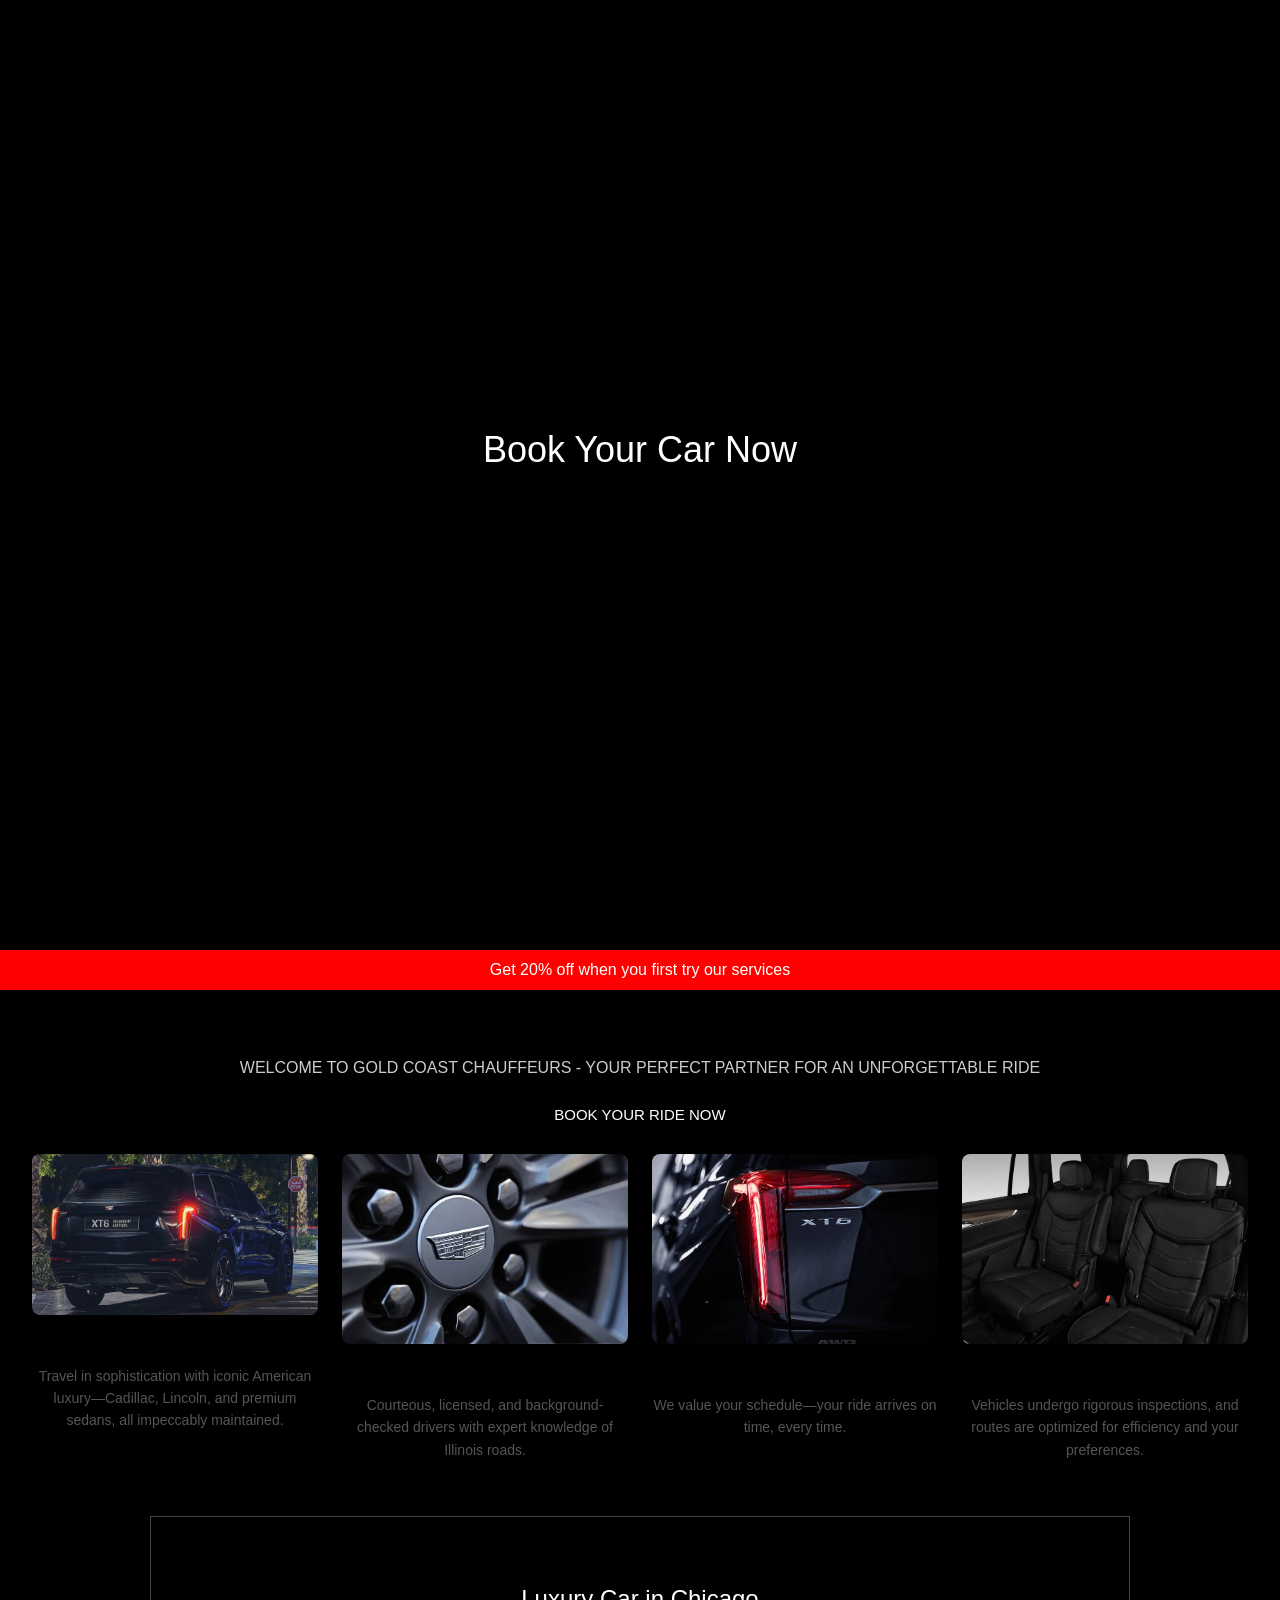
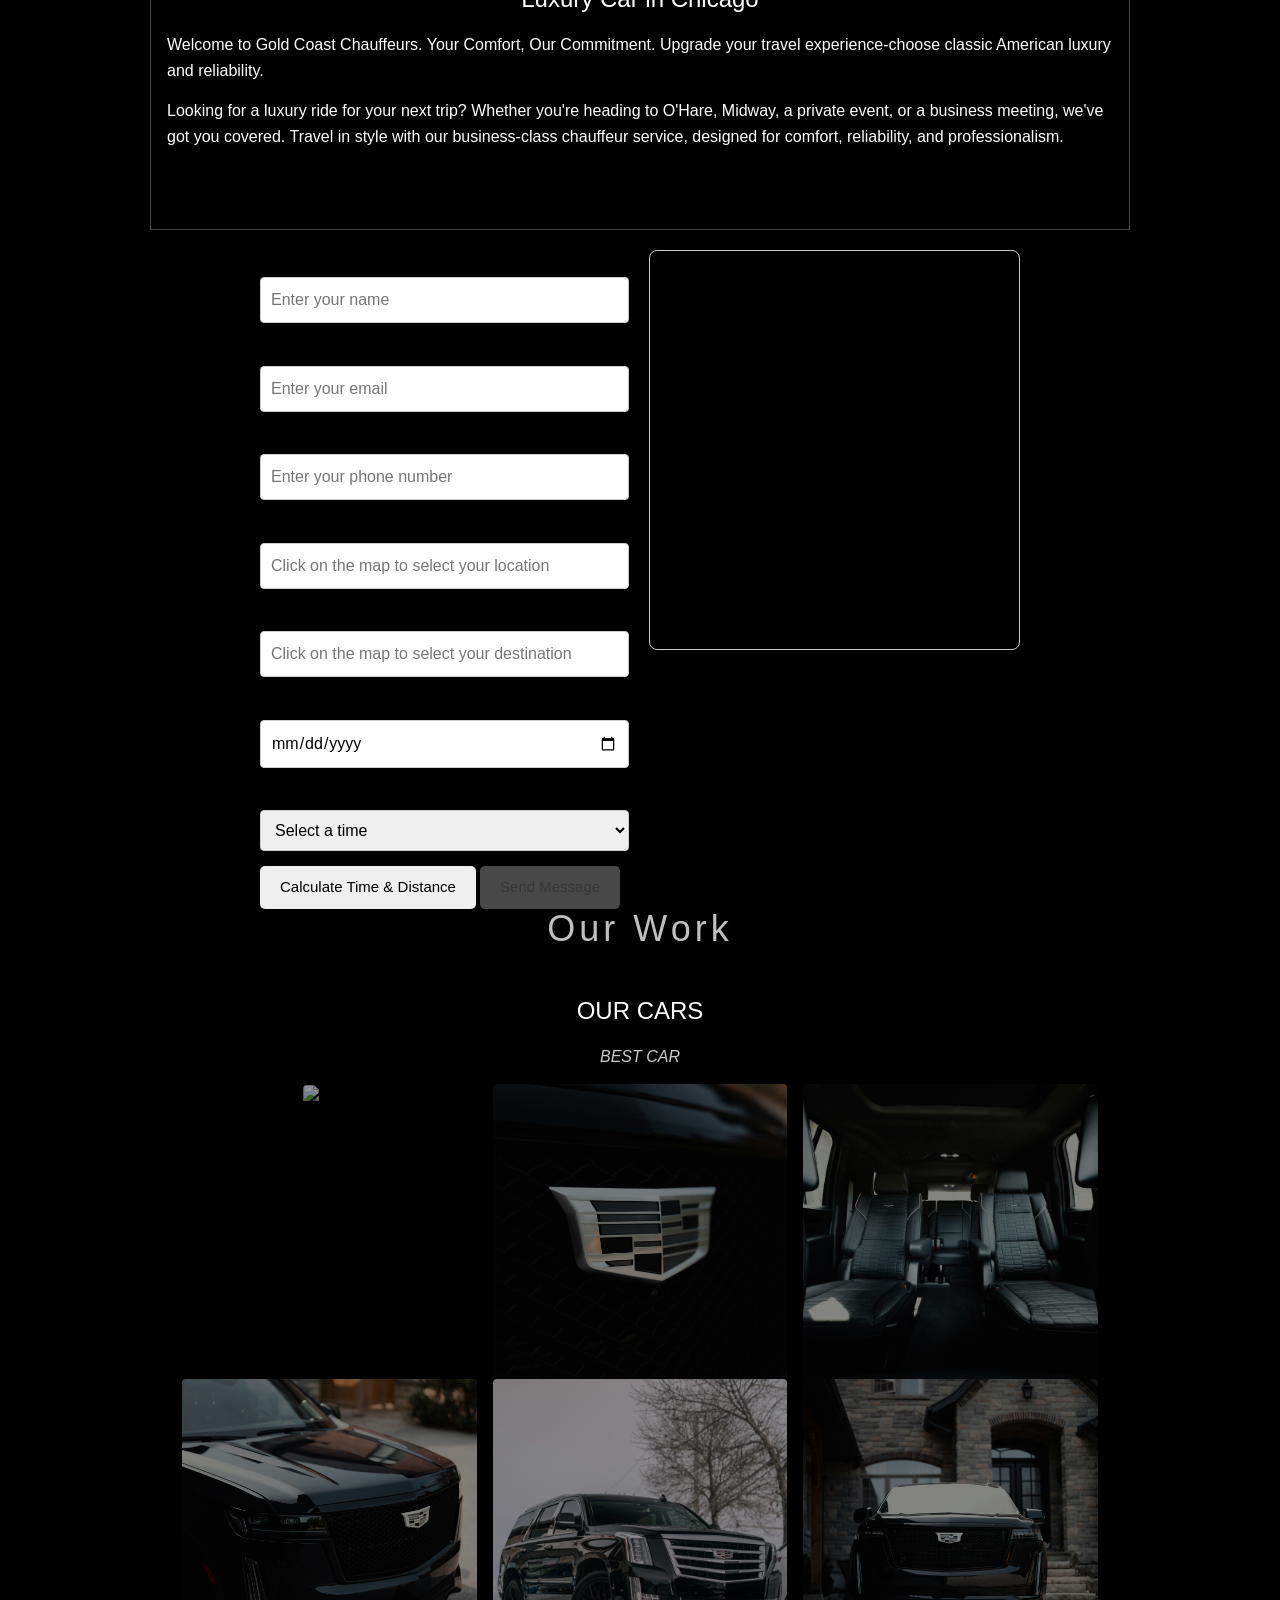
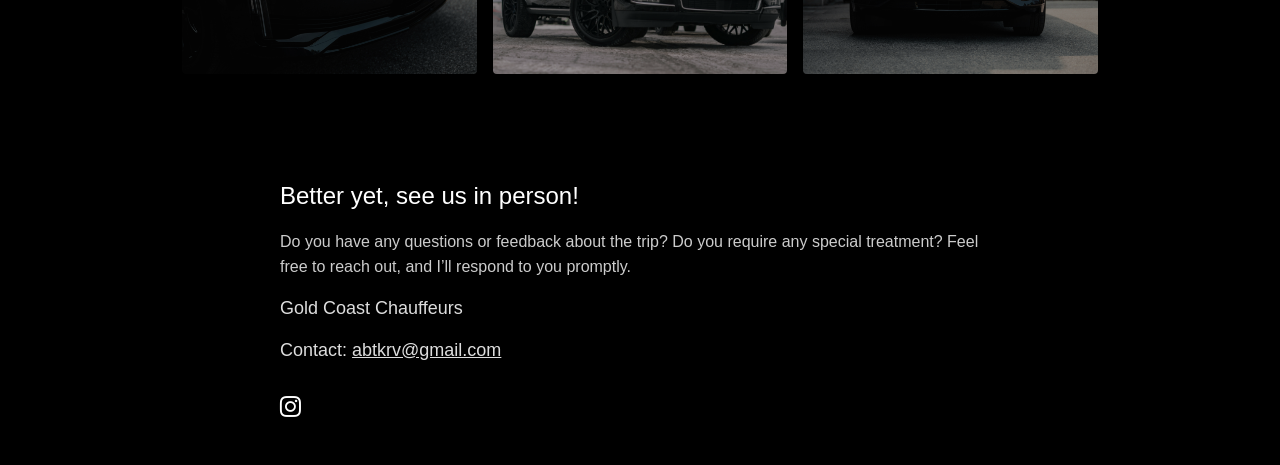
==== index.html @ d4f88fcb "Update index.html" ====
<!DOCTYPE html>
<html lang="en">
<head>
    <meta charset="UTF-8">
    <meta name="viewport" content="width=device-width, initial-scale=1.0">
    <title>Gold Coast Chauffeurs</title>
    <link rel="stylesheet" href="https://www.w3schools.com/w3css/4/w3.css">
    <link rel="stylesheet" href="https://cdnjs.cloudflare.com/ajax/libs/font-awesome/4.7.0/css/font-awesome.min.css">
    <style>
        /* Custom CSS for mobile navigation buttons */
        @media only screen and (max-width: 600px) {
            #navSmall .w3-button {
                background-color: black; /* Black background */
                color: white; /* White text for contrast */
                width: 100%; /* Full width buttons */
                text-align: left; /* Align text to the left */
                padding: 12px 16px; /* Add padding for better touch targets */
                border-bottom: 1px solid #333; /* Add a subtle border between buttons */
            }

            #navSmall .w3-button:hover {
                background-color: #333; /* Slightly lighter black on hover */
            }
        }
    </style>
    <!-- NAVBAR -->
    <div class="w3-top">
        <div class="w3-bar w3-cream" id="myNavbar">
            <a href="index.html" class="w3-bar-item w3-button w3-center">
                <i class="fa fa-home w3-margin-right"></i><b>Gold </b> Coast Chauffeurs
            </a>

            <!-- Hamburger Menu for Mobile -->
            <a class="w3-bar-item w3-button w3-hide-medium w3-hide-large w3-right" 
               href="javascript:void(0);" onclick="toggleFunction()" title="Toggle Navigation Menu">
                <i class="fa fa-bars"></i>
            </a>

            <!-- Main Navigation Links -->
            <a href="#info" class="w3-bar-item w3-button w3-hide-small w3-hover-white">
                <i class="fa fa-info-circle"></i> About
            </a>
            <a href="#cars" class="w3-bar-item w3-button w3-hide-small w3-hover-white">
                <i class="fa fa-th"></i> Cars
            </a>
            <a href="#contact" class="w3-bar-item w3-button w3-hide-small w3-hover-white">
                <i class="fa fa-envelope"></i> Contact
            </a>
        </div>

        <!-- Mobile Navigation (Hidden by default) -->
        <div id="navSmall" class="w3-bar-block w3-cream w3-hide w3-hide-large w3-hide-medium">
            <a href="#about" class="w3-bar-item w3-button">About</a>
            <a href="#cars" class="w3-bar-item w3-button">Cars</a>
            <a href="#contact" class="w3-bar-item w3-button">Contact</a>
        </div>
    </div>

    <script>
        // JavaScript to toggle mobile navigation
        function toggleFunction() {
            var x = document.getElementById("navSmall");
            if (x.className.indexOf("w3-show") == -1) {
                x.className += " w3-show";
            } else {
                x.className = x.className.replace(" w3-show", "");
            }
        }
    </script>
</body>
</html>
<!DOCTYPE html>
<html lang="en">
<head>
    <meta charset="UTF-8">
    <meta name="viewport" content="width=device-width, initial-scale=1.0">
    <title>Gold Coast Chauffeurs</title>
    <style>
        /* Video container to cover the full viewport */
        .video-container {
            position: relative;
            width: 100vw;
            height: 100vh; /* Full height on desktop */
            overflow: hidden;
        }

        /* Video styling */
        video {
            width: 100%;
            height: 100%;
            object-fit: cover; /* Ensures the video covers the entire area */
            position: absolute;
            top: 0;
            left: 0;
            z-index: -1; /* Ensures the video stays behind other content */
        }

        /* Overlay text */
        .video-overlay {
            position: absolute;
            top: 50%;
            left: 50%;
            transform: translate(-50%, -50%);
            color: white;
            text-align: center;
            z-index: 1;
        }

        /* Responsive Styles for Mobile */
        @media (max-width: 768px) {
            .video-container {
                height: 50vh; /* Shorter height for mobile */
            }
        }
    </style>
</head>
<body>
    <!-- Video Banner -->
    <div class="video-container">
        <video autoplay loop muted playsinline>
            <source src="images/IMG_3957.MP4" type="video/mp4">
            <!-- Add a WebM version if available -->
            <!-- <source src="images/IMG_3957.webm" type="video/webm"> -->
            Your browser does not support the video tag.
        </video>
        <div class="video-overlay">
            <h1>Book Your Car Now</h1>
        </div>
    </div>
</body>
</html>

    <!-- Discount Banner -->
    <div class="w3-center" style="background-color: #FF0000 !important; color: white !important; height: 40px; padding-top:10px; line-height: 1.2; margin-top: 50px;">
        <h2 style="margin: 0; font-size: 16px;">Get 20% off when you first try our services</h2>
    </div>

    <!-- Custom Section -->
    <div class="custom-section w3-center" id="info">
        <h2>BOOK YOUR PREMIUM CAR NOW</h2>
        <p>WELCOME TO GOLD COAST CHAUFFEURS - YOUR PERFECT PARTNER FOR AN UNFORGETTABLE RIDE</p>
        <a href="#contact">
            <button class="w3-button w3-black">BOOK YOUR RIDE NOW</button>
        </a>
    </div>

    <script>
        function toggleFunction() {
            var x = document.getElementById("navSmall");
            if (x.classList.contains("w3-show")) {
                x.classList.remove("w3-show");
            } else {
                x.classList.add("w3-show");
            }
        }
    </script>
<body style="background-color: black;">
</html>

<!DOCTYPE html>
<html lang="en">
<head>
    <meta charset="UTF-8">
    <meta name="viewport" content="width=device-width, initial-scale=1.0">
    <title>Services Section</title>
    <style>
        /* General Styles */
        body {
            margin: 0;
            font-family: Arial, sans-serif;
        }

        .services-section {
            display: flex;
            flex-wrap: wrap;
            justify-content: space-around;
            padding: 20px;
        }

        .service-item {
            text-align: center;
            width: 23%;
            margin-bottom: 20px;
            cursor: pointer;
        }

        .service-item img {
            width: 100%;
            height: auto;
            border-radius: 8px;
            transition: transform 0.3s ease;
        }

        .service-item img:hover {
            transform: scale(1.05);
        }

        .service-item h2 {
            font-size: 20px;
            margin: 10px 0;
        }

        .service-item p {
            font-size: 14px;
            color: #555;
        }

        /* Modal Styles */
        .modal {
            display: none;
            position: fixed;
            top: 0;
            left: 0;
            width: 100%;
            height: 100%;
            background-color: rgba(0, 0, 0, 0.8); /* Black background with transparency */
            justify-content: center;
            align-items: center;
            z-index: 1000;
        }

        .modal-content {
            background-color: #000; /* Black background for modal content */
            padding: 20px;
            border-radius: 8px;
            max-width: 600px;
            width: 90%;
            text-align: center;
            position: relative;
            color: #fff; /* White text for contrast */
        }

        .modal-content img {
            width: 100%;
            height: auto;
            border-radius: 8px;
        }

        .modal-content h2 {
            font-size: 24px;
            margin: 15px 0;
            color: #fff; /* White text */
        }

        .modal-content p {
            font-size: 16px;
            color: #ccc; /* Light gray text */
        }

        .close {
            position: absolute;
            top: 10px;
            right: 15px;
            font-size: 24px;
            cursor: pointer;
            color: #fff; /* White close button */
        }

        /* Responsive Styles */
        @media (max-width: 768px) {
            .service-item {
                width: 48%;
            }
        }

        @media (max-width: 480px) {
            .service-item {
                width: 100%;
            }
        }
    </style>
</head>
<body>
    <section class="services-section">
        <!-- Service Items -->
        <div class="service-item" onclick="openModal('images/2020-Cadillac-XT6-Midnight-Edition-–-exterior-004-rear-three-quarters 2.jpg', 'BEST QUALITY', 'Where Every Ride is a First-Class Experience')" >
            <img src="images/2020-Cadillac-XT6-Midnight-Edition-–-exterior-004-rear-three-quarters 2.jpg" alt="Premium Quality">
            <h2>Elite Fleet</h2>
            <p>Travel in sophistication with iconic American luxury—Cadillac, Lincoln, and premium sedans, all impeccably maintained.</p>
        </div>
        <div class="service-item" onclick="openModal('images/2021_cadillac_xt6_4dr-suv_premium-luxury_edetail_oem_1_815x543.jpg.avif', 'LICENSE & INSURANCE', 'Fully Licensed and Insured for Your Peace of Mind')">
            <img src="images/2021_cadillac_xt6_4dr-suv_premium-luxury_edetail_oem_1_815x543.jpg.avif" alt="License & Insurance">
            <h2>Professional Chauffeurs</h2>
            <p>Courteous, licensed, and background-checked drivers with expert knowledge of Illinois roads.</p>
        </div>
        <div class="service-item" onclick="openModal('images/2021_cadillac_xt6_4dr-suv_premium-luxury_rbdg_oem_1_815x543.jpg', 'PROFESSIONAL CHAUFFEURS', 'Driven by Certified Professionals, Committed to Excellence')">
            <img src="images/2021_cadillac_xt6_4dr-suv_premium-luxury_rbdg_oem_1_815x543.jpg" alt="Certified Chauffeurs">
            <h2>Punctuality Guaranteed</h2>
            <p>We value your schedule—your ride arrives on time, every time.</p>
        </div>
        <div class="service-item" onclick="openModal('images/2021_cadillac_xt6_4dr-suv_sport_rps_izmo_1_815x543.jpg', 'DIFFERENT SERVICE', 'Comprehensive Luxury Services Tailored to Your Every Need-Private Rides | Corporate Travel | Special Events')">
            <img src="images/2021_cadillac_xt6_4dr-suv_sport_rps_izmo_1_815x543.jpg" alt="Range of Service">
            <h2>Safety First</h2>
            <p>Vehicles undergo rigorous inspections, and routes are optimized for efficiency and your preferences.</p>
        </div>
    </section>

    <!-- Modal -->
    <div id="myModal" class="modal" onclick="closeModal()">
        <div class="modal-content" onclick="event.stopPropagation()">
            <span class="close" onclick="closeModal()">&times;</span>
            <img id="modalImage" src="" alt="Modal Image">
            <h2 id="modalTitle"></h2>
            <p id="modalText"></p>
        </div>
    </div>

    <script>
        // Function to open the modal
        function openModal(imageSrc, title, text) {
            const modal = document.getElementById('myModal');
            const modalImage = document.getElementById('modalImage');
            const modalTitle = document.getElementById('modalTitle');
            const modalText = document.getElementById('modalText');

            modalImage.src = imageSrc;
            modalTitle.textContent = title;
            modalText.textContent = text;
            modal.style.display = 'flex';
        }

        // Function to close the modal
        function closeModal() {
            const modal = document.getElementById('myModal');
            modal.style.display = 'none';
        }

        // Close modal when clicking outside the modal content
        window.onclick = function(event) {
            const modal = document.getElementById('myModal');
            if (event.target === modal) {
                closeModal();
            }
        };
    </script>
</body>
</html>
    <!-- About Section -->
<div class="w3-content w3-container w3-padding-64" id="about" style="background-color: black; color: white; border: 1px solid #444; box-shadow: 0 4px 8px rgba(0, 0, 0, 0.2);">
    <h3 class="w3-center font-courgette" style="color: white;">Luxury Car in Chicago</h3>
    <p style="color: white;">Welcome to Gold Coast Chauffeurs. Your Comfort, Our Commitment. Upgrade your travel experience-choose classic
American luxury and reliability.</p>
    <p style="color: white;">Looking for a luxury ride for your next trip? Whether you're heading to O'Hare, Midway, a private event, or a business meeting, we've got you covered. Travel in style with our business-class chauffeur service, designed for comfort, reliability, and professionalism.</p>
</div>
<!DOCTYPE html>
<html lang="en">
<head>
    <meta charset="UTF-8">
    <meta name="viewport" content="width=device-width, initial-scale=1.0">
    <title>Contact Form with Map</title>
    <!-- Leaflet CSS and JS -->
    <link rel="stylesheet" href="https://unpkg.com/leaflet@1.9.4/dist/leaflet.css" />
    <script src="https://unpkg.com/leaflet@1.9.4/dist/leaflet.js"></script>
    <!-- Custom CSS -->
    <style>
        /* General container styling */
        .container {
            display: flex;
            flex-wrap: wrap;
            gap: 20px;
            padding: 20px;
        }

        /* Contact form styling */
        .contact-form {
            flex: 1;
            min-width: 300px;
        }

        /* Map container styling */
#map {
    flex: 1;
    height: 400px; /* Fixed height for desktop */
    min-width: 300px;
    border: 1px solid #ccc;
    border-radius: 8px;
}

@media (max-width: 768px) {
    #map {
        width: 100%; /* Full width on mobile */
        height: 300px; /* Smaller height for mobile */
        margin-top: 20px; /* Add spacing between form and map */
        background-color: #f0f0f0; /* Temporary background color for debugging */
    }
}

        /* Form field styling */
        .form-field {
            margin-bottom: 15px;
        }

        .form-field label {
            display: block;
            margin-bottom: 5px;
            font-weight: bold;
        }

        .form-field input,
        .form-field select,
        .form-field textarea {
            width: 100%;
            padding: 10px;
            border: 1px solid #ccc;
            border-radius: 4px;
            font-size: 16px;
        }

        .form-field button {
            padding: 10px 20px;
            font-size: 16px;
            background-color: #000;
            color: #fff;
            border: none;
            border-radius: 4px;
            cursor: pointer;
        }
        .form-field button:hover {
            background-color: #333; /* Slightly lighter black on hover */
        }
    </style>
<head>
<style>
  button {
    border: none;
    border-radius: 5px; /* Adjust the radius for more or less rounded edges */
    padding: 10px 20px; /* Adjust padding as needed */
    cursor: pointer;
    /* Add any other desired button styling here */
  }
</style>
</head>
<body>
    <div class="container">
        <!-- Contact Form -->
        <div class="contact-form">
            <form id="contact-form" action="https://formspree.io/f/xdkogden" method="POST">
                <div class="form-field">
                    <label for="name">Name</label>
                    <input id="name" type="text" name="name" placeholder="Enter your name" required>
                </div>
                <div class="form-field">
                    <label for="email">Your email</label>
                    <input id="email" type="email" name="email" placeholder="Enter your email" required>
                </div>
                <div class="form-field">
                    <label for="phone">Your phone number</label>
                    <input id="phone" type="text" name="phone" placeholder="Enter your phone number" required>
                </div>
                <div class="form-field">
                    <label for="location">Your Location</label>
                    <input id="location" type="text" name="location" placeholder="Click on the map to select your location" required readonly>
                </div>
                <div class="form-field">
                    <label for="destination">Destination</label>
                    <input id="destination" type="text" name="destination" placeholder="Click on the map to select your destination" required readonly>
                </div>
                <div class="form-field">
                    <p id="distance-time"></p>
                </div>
                <div class="form-field">
                    <label for="date">Pickup Date</label>
                    <input id="date" type="date" name="date" required>
                </div>
                <div class="form-field">
                    <label for="pickup-time">Pickup Time</label>
                    <select id="pickup-time" name="pickup-time" required>
                        <option value="" disabled selected>Select a time</option>
                    </select>
                </div>
                <script>
        // Function to generate time options
        function generateTimeOptions() {
            const pickupTimeSelect = document.getElementById('pickup-time');

            // Start time (0:00 AM)
            let startTime = new Date();
            startTime.setHours(0, 0, 0, 0); // Set to midnight

            // Loop through 24 hours with 15-minute intervals
            for (let i = 0; i < 96; i++) { // 96 intervals of 15 minutes in 24 hours
                // Format the time as HH:MM AM/PM
                const timeString = startTime.toLocaleTimeString([], {
                    hour: '2-digit',
                    minute: '2-digit',
                    hour12: true
                });

                // Create a new <option> element
                const option = document.createElement('option');
                option.value = timeString; // Set the value (e.g., "12:00 AM")
                option.textContent = timeString; // Set the display text (e.g., "12:00 AM")

                // Add the option to the <select> element
                pickupTimeSelect.appendChild(option);

                // Increment time by 15 minutes
                startTime.setMinutes(startTime.getMinutes() + 15);
            }
        }

        // Call the function to generate time options when the page loads
        document.addEventListener('DOMContentLoaded', generateTimeOptions);
    </script>
                <button type="button" id="calculate-btn">Calculate Time & Distance</button>
                <button type="submit" id="submit-btn" disabled>Send Message</button>
            </form>
        </div>
        

        <!-- Map Container -->
        <div id="map"></div>
    </div>

    <script>
        // Initialize the map centered on Chicago
        const map = L.map('map').setView([41.8781, -87.6298], 10); // Chicago coordinates and zoom level
        L.tileLayer('https://{s}.tile.openstreetmap.org/{z}/{x}/{y}.png', {
            attribution: '© OpenStreetMap contributors'
        }).addTo(map);
        // Recalculate map size after the page loads (for mobile)
        document.addEventListener('DOMContentLoaded', function () {
            setTimeout(function () {
                map.invalidateSize();
            }, 100); // Small delay to ensure the container is fully rendered
        });

        // Variables to store origin and destination coordinates
        let originCoords = null;
        let destinationCoords = null;

        // Function to reverse-geocode coordinates into an address
        async function getAddressFromCoordinates(lat, lon) {
            try {
                const response = await fetch(`https://nominatim.openstreetmap.org/reverse?format=json&lat=${lat}&lon=${lon}`);
                const data = await response.json();
                return data.display_name || "Address not found";
            } catch (error) {
                console.error("Error fetching address:", error);
                return "Address not found";
            }
        }
        // Function to handle map clicks
        map.on('click', async (e) => {
            const { lat, lng } = e.latlng;

            if (!originCoords) {
                // Set origin
                originCoords = [lat, lng];
                const originAddress = await getAddressFromCoordinates(lat, lng);
                document.getElementById("location").value = originAddress;
            } else if (!destinationCoords) {
                // Set destination
                destinationCoords = [lat, lng];
                const destinationAddress = await getAddressFromCoordinates(lat, lng);
                document.getElementById("destination").value = destinationAddress;

                // Calculate distance and time
                calculateTimeAndDistance();
            } else {
                // Reset if both origin and destination are already set
                originCoords = [lat, lng];
                const originAddress = await getAddressFromCoordinates(lat, lng);
                document.getElementById("location").value = originAddress;
                destinationCoords = null;
                document.getElementById("destination").value = "";
                document.getElementById("distance-time").innerHTML = "";
                document.getElementById("submit-btn").disabled = true;
            }

            // Update the map with markers
            updateMap();
        });

        // Function to update the map with markers
        function updateMap() {
            // Clear existing markers and layers
            map.eachLayer((layer) => {
                if (layer instanceof L.Marker || layer instanceof L.Polyline) {
                    map.removeLayer(layer);
                }
            });

            // Add markers for origin and destination
            if (originCoords) {
                L.marker([originCoords[0], originCoords[1]]).addTo(map)
                    .bindPopup("Origin: " + document.getElementById("location").value)
                    .openPopup();
            }
            if (destinationCoords) {
                L.marker([destinationCoords[0], destinationCoords[1]]).addTo(map)
                    .bindPopup("Destination: " + document.getElementById("destination").value)
                    .openPopup();
            }

            // Add a polyline to connect the two points
            if (originCoords && destinationCoords) {
                L.polyline([
                    [originCoords[0], originCoords[1]],
                    [destinationCoords[0], destinationCoords[1]]
                ], { color: 'blue' }).addTo(map);

                // Fit the map to show both markers
                const bounds = L.latLngBounds([originCoords[0], originCoords[1]], [destinationCoords[0], destinationCoords[1]]);
                map.fitBounds(bounds);
            }
        }

        // Function to calculate distance and time
        async function calculateTimeAndDistance() {
            const output = document.getElementById("distance-time");
            const submitButton = document.getElementById("submit-btn");

            if (!originCoords || !destinationCoords) {
                output.innerHTML = "<span style='color: red;'>Please select both origin and destination on the map.</span>";
                submitButton.disabled = true;
                return;
            }

            // Calculate distance using Haversine formula
            const distanceKm = haversineDistance(
                originCoords[0], originCoords[1], // Origin latitude and longitude
                destinationCoords[0], destinationCoords[1] // Destination latitude and longitude
            );

            // Estimate travel time
            const timeMinutes = estimateTravelTime(distanceKm);

            // Display results
            output.innerHTML = `
                <strong>Estimated Distance:</strong> ${distanceKm.toFixed(1)} km <br>
                <strong>Estimated Time:</strong> ${timeMinutes} mins
            `;

            submitButton.disabled = false; // Enable submission
        }
        // Haversine formula to calculate distance between two coordinates
        function haversineDistance(lat1, lon1, lat2, lon2) {
            const toRadians = (degrees) => degrees * (Math.PI / 180);
            const R = 6371; // Earth's radius in kilometers
            const dLat = toRadians(lat2 - lat1);
            const dLon = toRadians(lon2 - lon1);

            const a =
                Math.sin(dLat / 2) * Math.sin(dLat / 2) +
                Math.cos(toRadians(lat1)) * Math.cos(toRadians(lat2)) *
                Math.sin(dLon / 2) * Math.sin(dLon / 2);

            const c = 2 * Math.atan2(Math.sqrt(a), Math.sqrt(1 - a));
            return R * c; // Distance in kilometers
        }

        // Estimate travel time based on distance and average speed
        function estimateTravelTime(distanceKm, averageSpeedKmh = 50) {
            const timeHours = distanceKm / averageSpeedKmh;
            const timeMinutes = timeHours * 60;
            return Math.ceil(timeMinutes); // Round up to the nearest minute
        }

        // Function to generate time options for the pickup time dropdown
        function generateTimeOptions() {
            const pickupTimeSelect = document.getElementById('pickup-time');
            pickupTimeSelect.innerHTML = '<option value="" disabled selected>Select a time</option>'; // Reset options

            let startTime = new Date();
            startTime.setHours(0, 0, 0, 0); // Start at midnight

            for (let i = 0; i < 96; i++) { // 96 intervals of 15 min in 24 hours
                const timeString = startTime.toLocaleTimeString([], {
                    hour: '2-digit',
                    minute: '2-digit',
                    hour12: true
                });

                const option = document.createElement('option');
                option.value = timeString;
                option.textContent = timeString;
                pickupTimeSelect.appendChild(option);

                startTime.setMinutes(startTime.getMinutes() + 15); // Increment by 15 minutes
            }
        }

        // Event listener for the calculate button
        document.addEventListener('DOMContentLoaded', function () {
    setTimeout(function () {
        map.invalidateSize(); // Force Leaflet to recalculate size
    }, 500);
});
    </script>
</body>
</html>
   <!-- Our Cars Section -->
<div class="bgimg-2 w3-display-container w3-opacity-min" id="cars">
    <div class="w3-display-middle" style="text-align: center; width: 100%;">
        <span class="w3-xxlarge w3-text-white w3-wide">Our Work</span>
    </div>
</div>
<div class="w3-content w3-container w3-padding-64" id="work">
    <h3 class="w3-center">OUR CARS</h3>
    <p class="w3-center"><em>BEST CAR</em></p>
    <div class="w3-row-padding w3-center">
        <div class="w3-col m4">
            <img src="images/franco-debartolo-JpW-TcMZw_Q-unsplash.jpg" class="w3-round w3-image w3-opacity w3-hover-opacity-off" onclick="openModal(this);" alt="Car 1" width="600" height="400">
        </div>
        <div class="w3-col m4">
            <img src="images/franco-debartolo-SC5dsOBDE5A-unsplash.jpg" class="w3-round w3-image w3-opacity w3-hover-opacity-off" onclick="openModal(this);" alt="Car 2" width="600" height="400">
        </div>
        <div class="w3-col m4">
            <img src="images/franco-debartolo-pjnnuhNIX9Y-unsplash.jpg" class="w3-round w3-image w3-opacity w3-hover-opacity-off" onclick="openModal(this);" alt="Car 3" width="600" height="400">
        </div>
        <div class="w3-col m4">
            <img src="images/franco-debartolo-sf9IcZ5wamw-unsplash.jpg" class="w3-round w3-image w3-opacity w3-hover-opacity-off" onclick="openModal(this);" alt="Car 4" width="600" height="400">
        </div>
        <div class="w3-col m4">
            <img src="images/vadym-kudriavtsev-swH_BwdisfQ-unsplash.jpg" class="w3-round w3-image w3-opacity w3-hover-opacity-off" onclick="openModal(this);" alt="Car 5" width="600" height="400">
        </div>
        <div class="w3-col m4">
            <img src="images/franco-debartolo-977uKboNOes-unsplash.jpg" class="w3-round w3-image w3-opacity w3-hover-opacity-off" onclick="openModal(this);" alt="Car 6" width="600" height="400">
        </div>
    </div>
</div>



<!DOCTYPE html>
<html lang="en">
<head>
    <meta charset="UTF-8">
    <meta name="viewport" content="width=device-width, initial-scale=1.0">
    <title>Contact Information</title>
    <style>
        /* General Styles */
        body {
            margin: 0;
            font-family: Arial, sans-serif;
        }

        .container {
            padding: 20px;
            max-width: 800px; /* Limit maximum width for larger screens */
            margin: 0 auto; /* Center the container */
        }

        .contact-info-container {
            background-color: #f9f9f9;
            padding: 20px;
            border-radius: 8px;
            box-shadow: 0 2px 4px rgba(0, 0, 0, 0.1);
        }

        h3, h4, p {
            margin: 0 0 15px 0;
        }

        h3 {
            font-size: 24px;
            color: #333;
        }

        h4 {
            font-size: 18px;
            color: #555;
        }

        p {
            font-size: 16px;
            color: #666;
            line-height: 1.6;
        }

        /* Responsive Styles for Mobile */
        @media (max-width: 600px) {
            .container {
                padding: 10px;
            }

            .contact-info-container {
                padding: 15px;
            }

            h3 {
                font-size: 20px;
            }

            h4 {
                font-size: 16px;
            }

            p {
                font-size: 14px;
            }
        }
    </style>
<!DOCTYPE html>
<html lang="en">
<head>
    <meta charset="UTF-8">
    <meta name="viewport" content="width=device-width, initial-scale=1.0">
    <title>Contact Information</title>
    <style>
        /* General Styles */
        body {
            margin: 0;
            font-family: Arial, sans-serif;
            background-color: #f9f9f9; /* Light background for the rest of the page */
        }

        .container {
            padding: 20px;
            max-width: 800px; /* Limit maximum width for larger screens */
            margin: 0 auto; /* Center the container */
        }

        .contact-info-container {
            background-color: #000; /* Black background */
            padding: 20px;
            border-radius: 8px;
            box-shadow: 0 2px 4px rgba(0, 0, 0, 0.1);
            color: #fff; /* White text for contrast */
        }

        h3, h4, p {
            margin: 0 0 15px 0;
        }

        h3 {
            font-size: 24px;
            color: #fff; /* White text */
        }

        h4 {
            font-size: 18px;
            color: #ddd; /* Light gray text */
        }

        p {
            font-size: 16px;
            color: #ccc; /* Light gray text */
            line-height: 1.6;
        }

        /* Responsive Styles for Mobile */
        @media (max-width: 600px) {
            .container {
                padding: 10px;
            }

            .contact-info-container {
                padding: 15px;
            }

            h3 {
                font-size: 20px;
            }

            h4 {
                font-size: 16px;
            }

            p {
                font-size: 14px;
            }
        }
    </style>
</head>
<!DOCTYPE html>
<html lang="en">
<head>
    <meta charset="UTF-8">
    <meta name="viewport" content="width=device-width, initial-scale=1.0">
    <title>Contact Information</title>
    <style>
        /* General Styles */
        body {
            margin: 0;
            font-family: Arial, sans-serif;
            background-color: #f9f9f9; /* Light background for the rest of the page */
        }

        .container {
            padding: 20px;
            max-width: 800px; /* Limit maximum width for larger screens */
            margin: 0 auto; /* Center the container */
        }

        .contact-info-container {
            background-color: #000; /* Black background */
            padding: 20px;
            border-radius: 8px;
            box-shadow: 0 2px 4px rgba(0, 0, 0, 0.1);
            color: #fff; /* White text for contrast */
        }

        h3, h4, p {
            margin: 0 0 15px 0;
        }

        h3 {
            font-size: 24px;
            color: #fff; /* White text */
        }

        h4 {
            font-size: 18px;
            color: #ddd; /* Light gray text */
        }

        p {
            font-size: 16px;
            color: #ccc; /* Light gray text */
            line-height: 1.6;
        }

        /* Instagram Logo Styling */
        .ig-logo {
            color: #fff; /* White color for the icon */
            text-decoration: none; /* Remove underline */
            font-size: 24px; /* Icon size */
            display: inline-block; /* Ensure it behaves like a block element */
            margin-top: 10px; /* Add some spacing above the icon */
        }

        .ig-logo:hover {
            color: #e4405f; /* Instagram brand color on hover */
        }

        /* Responsive Styles for Mobile */
        @media (max-width: 600px) {
            .container {
                padding: 10px;
                max-width: 100%; /* Allow the container to take full width on mobile */
            }

            .contact-info-container {
                padding: 15px;
                width: 100%; /* Ensure the container takes full width */
                box-sizing: border-box; /* Include padding in the width calculation */
            }

            h3 {
                font-size: 20px;
            }

            h4 {
                font-size: 16px;
            }

            p {
                font-size: 14px;
                width: 100%; /* Ensure text takes full width */
            }
        }
    </style>
    <!-- Font Awesome for Instagram Icon -->
    <link rel="stylesheet" href="https://cdnjs.cloudflare.com/ajax/libs/font-awesome/4.7.0/css/font-awesome.min.css">
</head>
<body>
    <div class="container" id="contact">
        <!-- Contact Information Text -->
        <div class="contact-info-container">
            <h3>Better yet, see us in person!</h3>
            <p>Do you have any questions or feedback about the trip? Do you require any special treatment? Feel free to reach out, and I’ll respond to you promptly.</p>
            <h4>Gold Coast Chauffeurs</h4>
            <h4>Contact: <a href="mailto:abtkrv@gmail.com?subject=Inquiry%20from%20Gold%20Coast%20Chauffeurs&body=Hello%20Gold%20Coast%20Chauffeurs%2C%0A%0AI%20have%20a%20question%20about...">abtkrv@gmail.com</a></h4>
            <!-- Instagram Logo with Link -->
            <a href="https://www.instagram.com/gold_coast__chauffeurs?utm_source=ig_web_button_share_sheet&igsh=ZDNlZDc0MzIxNw==" target="_blank" class="ig-logo">
                <i class="fa fa-instagram"></i> <!-- Font Awesome Instagram Icon -->
            </a>
        </div>
    </div>
</body>
</html>
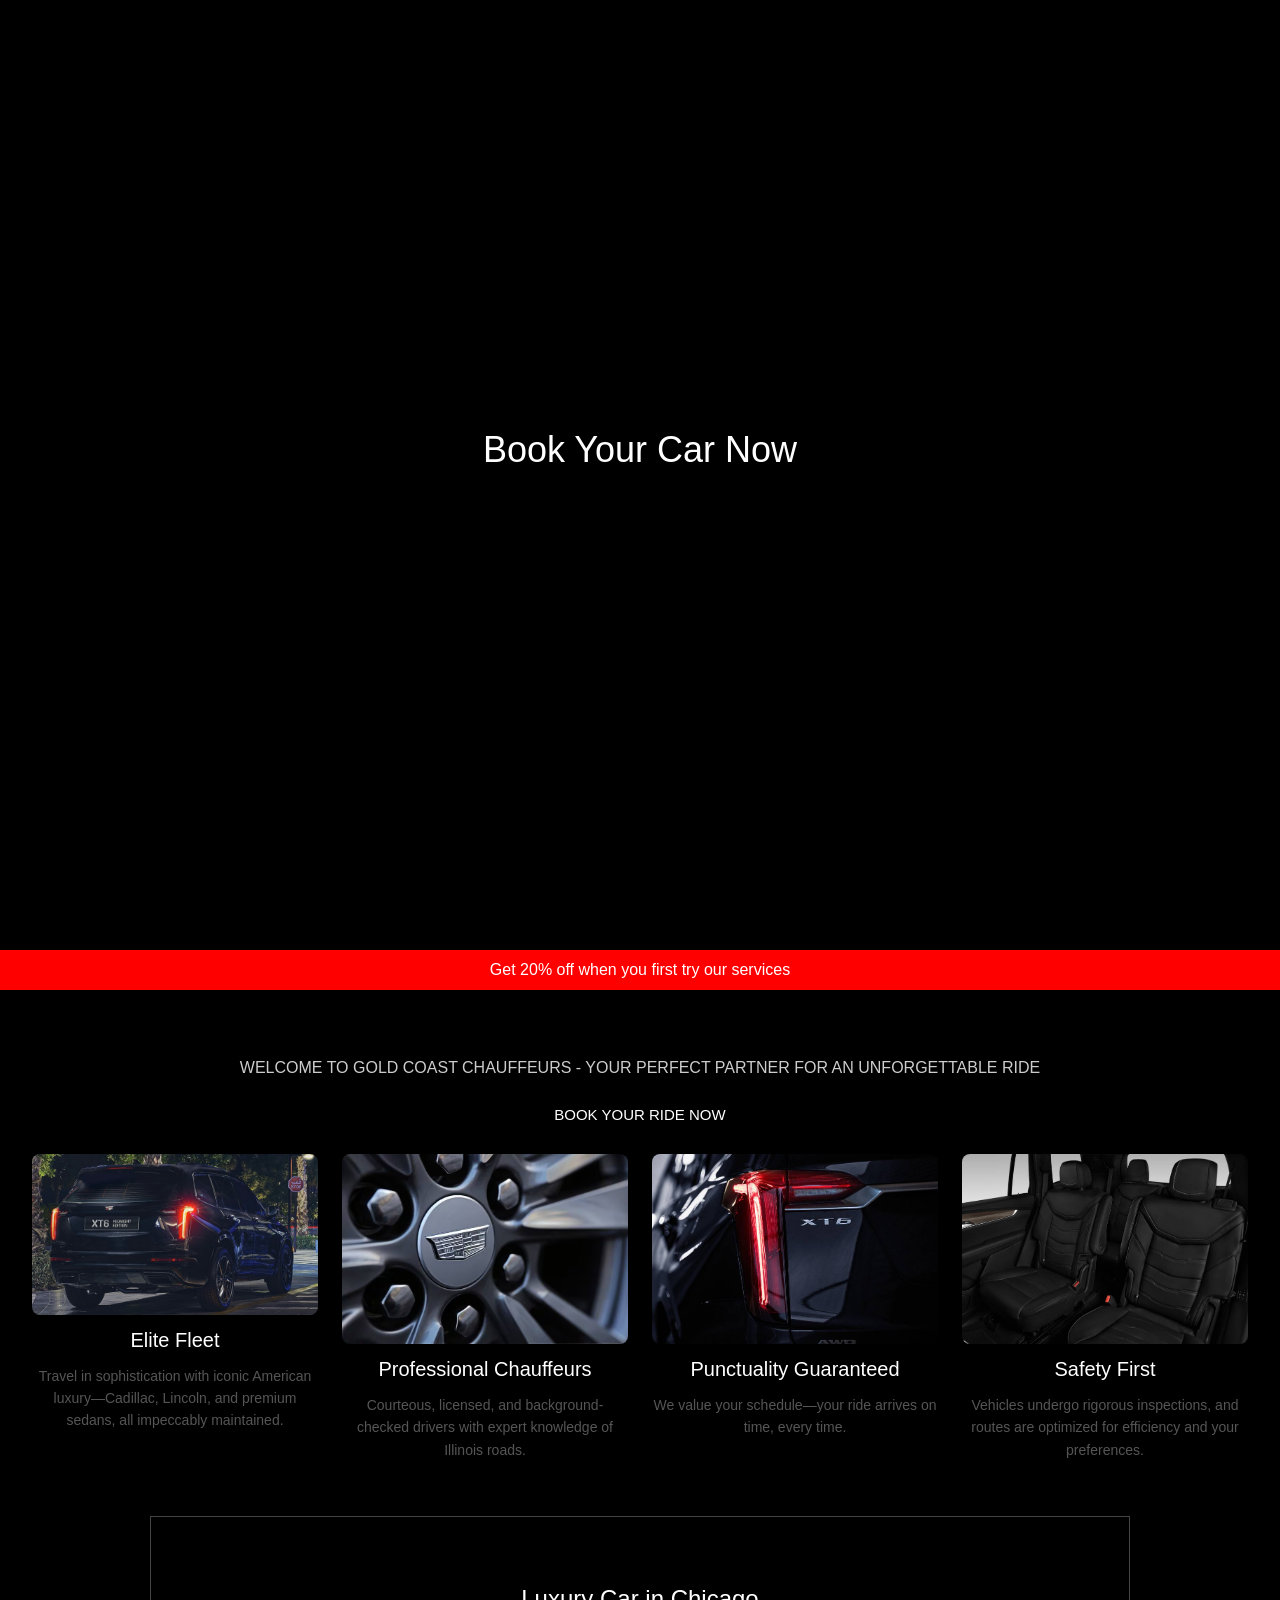
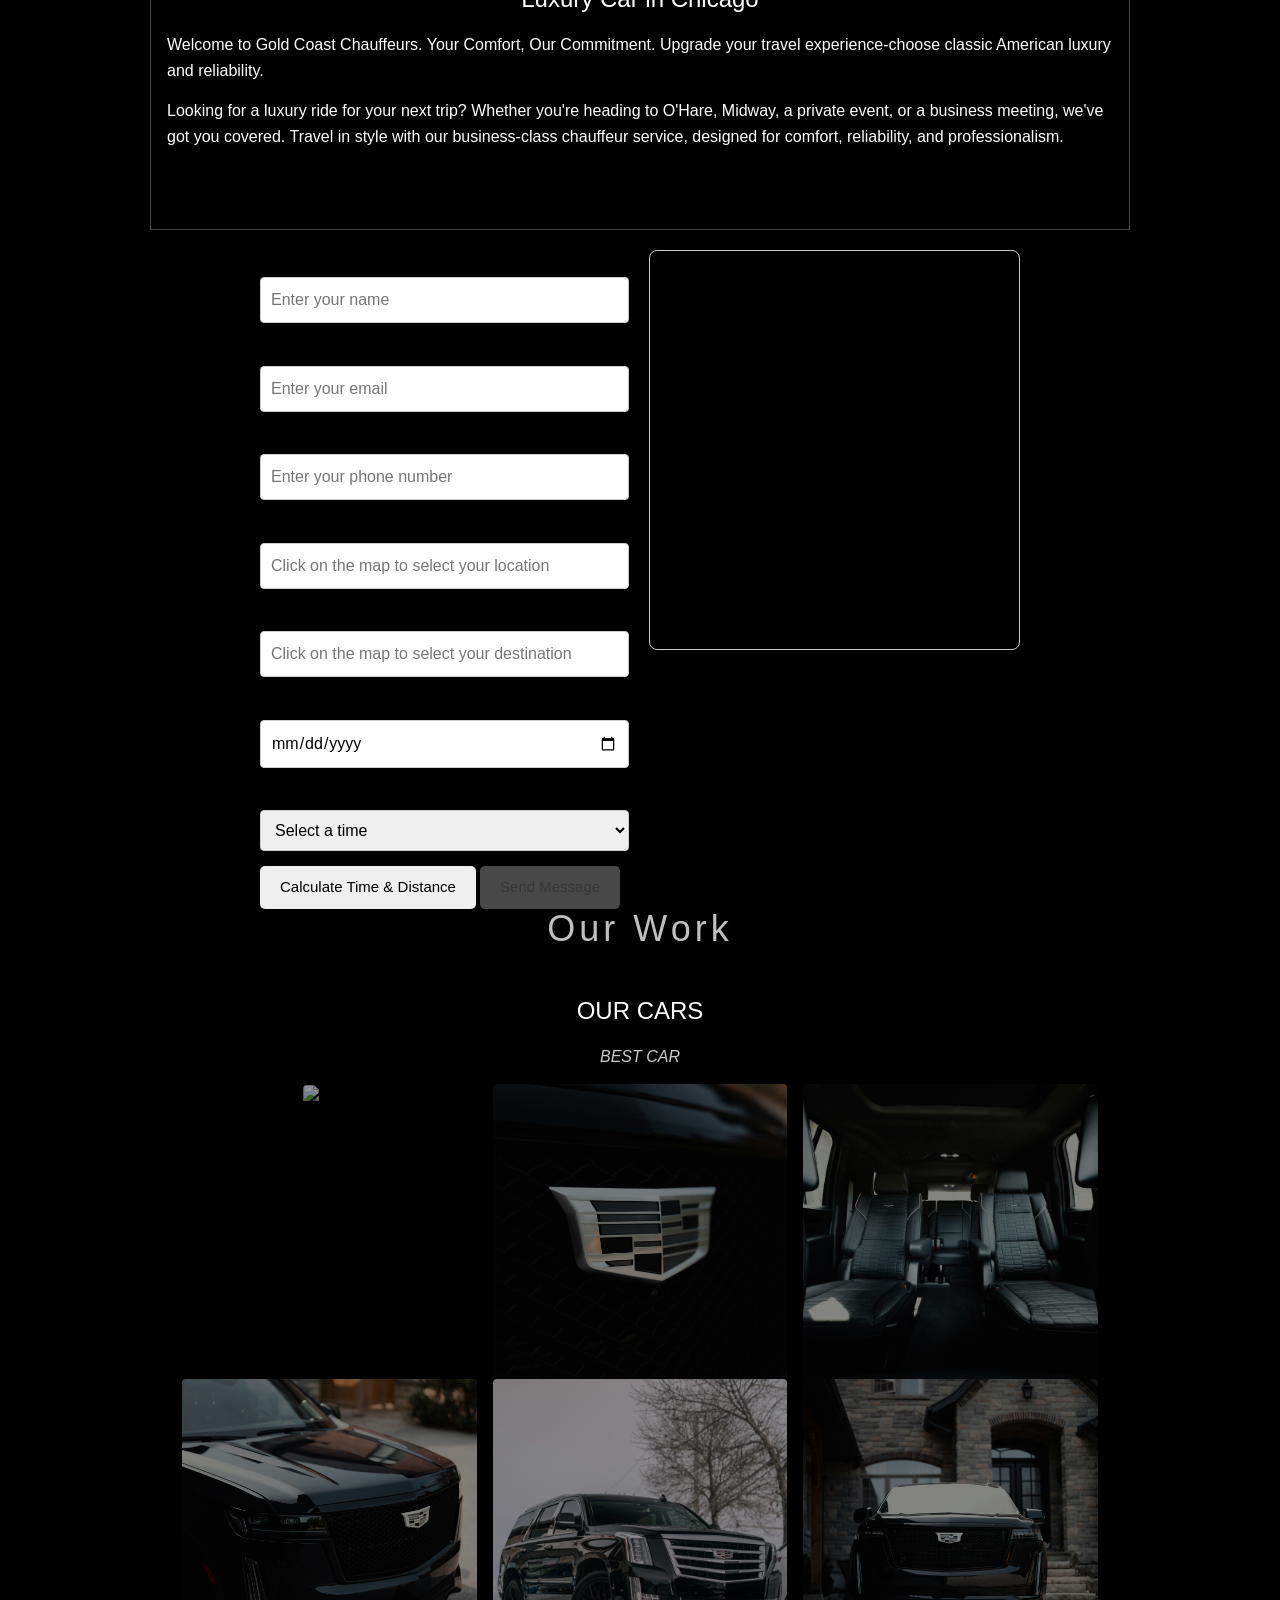
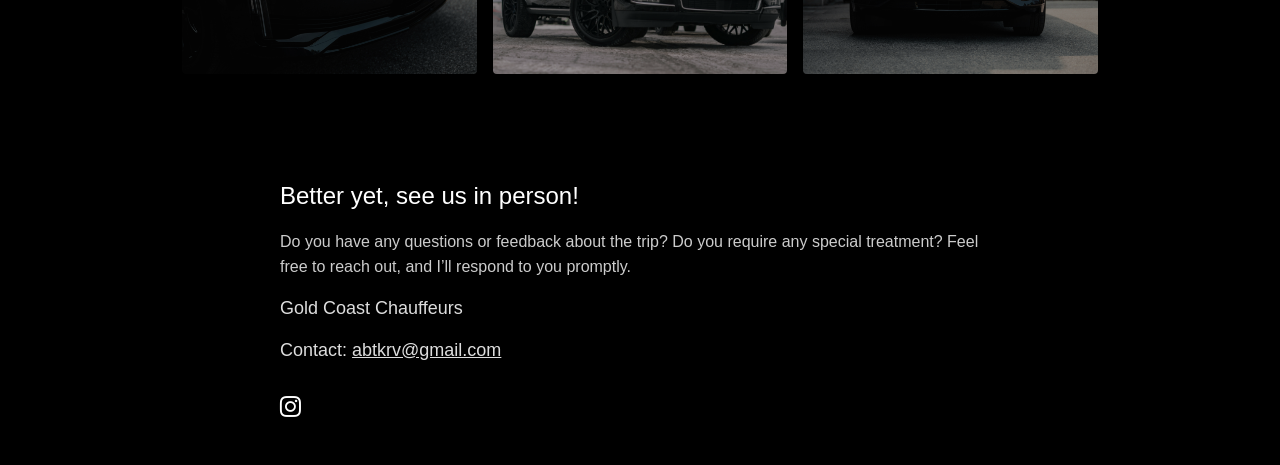
==== commit e3a906fa: "Update index.html" ====
--- a/index.html
+++ b/index.html
@@ -198,6 +198,7 @@
         .service-item h2 {
             font-size: 20px;
             margin: 10px 0;
+            color: #fff;
         }
 
         .service-item p {
@@ -272,28 +273,38 @@
 </head>
 <body>
     <section class="services-section">
-        <!-- Service Items -->
-        <div class="service-item" onclick="openModal('images/2020-Cadillac-XT6-Midnight-Edition-–-exterior-004-rear-three-quarters 2.jpg', 'BEST QUALITY', 'Where Every Ride is a First-Class Experience')" >
-            <img src="images/2020-Cadillac-XT6-Midnight-Edition-–-exterior-004-rear-three-quarters 2.jpg" alt="Premium Quality">
-            <h2>Elite Fleet</h2>
-            <p>Travel in sophistication with iconic American luxury—Cadillac, Lincoln, and premium sedans, all impeccably maintained.</p>
-        </div>
-        <div class="service-item" onclick="openModal('images/2021_cadillac_xt6_4dr-suv_premium-luxury_edetail_oem_1_815x543.jpg.avif', 'LICENSE & INSURANCE', 'Fully Licensed and Insured for Your Peace of Mind')">
-            <img src="images/2021_cadillac_xt6_4dr-suv_premium-luxury_edetail_oem_1_815x543.jpg.avif" alt="License & Insurance">
-            <h2>Professional Chauffeurs</h2>
-            <p>Courteous, licensed, and background-checked drivers with expert knowledge of Illinois roads.</p>
-        </div>
-        <div class="service-item" onclick="openModal('images/2021_cadillac_xt6_4dr-suv_premium-luxury_rbdg_oem_1_815x543.jpg', 'PROFESSIONAL CHAUFFEURS', 'Driven by Certified Professionals, Committed to Excellence')">
-            <img src="images/2021_cadillac_xt6_4dr-suv_premium-luxury_rbdg_oem_1_815x543.jpg" alt="Certified Chauffeurs">
-            <h2>Punctuality Guaranteed</h2>
-            <p>We value your schedule—your ride arrives on time, every time.</p>
-        </div>
-        <div class="service-item" onclick="openModal('images/2021_cadillac_xt6_4dr-suv_sport_rps_izmo_1_815x543.jpg', 'DIFFERENT SERVICE', 'Comprehensive Luxury Services Tailored to Your Every Need-Private Rides | Corporate Travel | Special Events')">
-            <img src="images/2021_cadillac_xt6_4dr-suv_sport_rps_izmo_1_815x543.jpg" alt="Range of Service">
-            <h2>Safety First</h2>
-            <p>Vehicles undergo rigorous inspections, and routes are optimized for efficiency and your preferences.</p>
-        </div>
-    </section>
+    <!-- Service Items -->
+    <div class="service-item" onclick="openModal('images/2020-Cadillac-XT6-Midnight-Edition-–-exterior-004-rear-three-quarters 2.jpg', 'Elite Fleet', 'Travel in sophistication with iconic American luxury—Cadillac, Lincoln, and premium sedans, all impeccably maintained.')">
+        <img src="images/2020-Cadillac-XT6-Midnight-Edition-–-exterior-004-rear-three-quarters 2.jpg" alt="Premium Quality">
+        <h2 style=color: white !important;>Elite Fleet</h2>
+        <p>Travel in sophistication with iconic American luxury—Cadillac, Lincoln, and premium sedans, all impeccably maintained.</p>
+    </div>
+    <div class="service-item" onclick="openModal('images/2021_cadillac_xt6_4dr-suv_premium-luxury_edetail_oem_1_815x543.jpg.avif', 'Professional Chauffeurs', 'Courteous, licensed, and background-checked drivers with expert knowledge of Illinois roads.')">
+        <img src="images/2021_cadillac_xt6_4dr-suv_premium-luxury_edetail_oem_1_815x543.jpg.avif" alt="License & Insurance">
+        <h2 style=color: white !important;>Professional Chauffeurs</h2>
+        <p>Courteous, licensed, and background-checked drivers with expert knowledge of Illinois roads.</p>
+    </div>
+    <div class="service-item" onclick="openModal('images/2021_cadillac_xt6_4dr-suv_premium-luxury_rbdg_oem_1_815x543.jpg', 'Punctuality Guaranteed', 'We value your schedule—your ride arrives on time, every time.')">
+        <img src="images/2021_cadillac_xt6_4dr-suv_premium-luxury_rbdg_oem_1_815x543.jpg" alt="Certified Chauffeurs">
+        <h2 style=color: white !important;>Punctuality Guaranteed</h2>
+        <p>We value your schedule—your ride arrives on time, every time.</p>
+    </div>
+    <div class="service-item" onclick="openModal('images/2021_cadillac_xt6_4dr-suv_sport_rps_izmo_1_815x543.jpg', 'Safety First', 'Vehicles undergo rigorous inspections, and routes are optimized for efficiency and your preferences.')">
+        <img src="images/2021_cadillac_xt6_4dr-suv_sport_rps_izmo_1_815x543.jpg" alt="Range of Service">
+        <h2 style=color: white !important;>Safety First<h2>
+        <p>Vehicles undergo rigorous inspections, and routes are optimized for efficiency and your preferences.</p>
+    </div>
+</section>
+
+<!-- Modal -->
+<div id="myModal" class="modal">
+    <div class="modal-content">
+        <span class="close" onclick="closeModal()">&times;</span>
+        <img id="modalImage" src="" alt="Modal Image" style="width: 100%;">
+        <h2 id="modalTitle"></h2>
+        <p id="modalDescription"></p>
+    </div>
+</div>
 
     <!-- Modal -->
     <div id="myModal" class="modal" onclick="closeModal()">
@@ -701,22 +712,22 @@
     <p class="w3-center"><em>BEST CAR</em></p>
     <div class="w3-row-padding w3-center">
         <div class="w3-col m4">
-            <img src="images/franco-debartolo-JpW-TcMZw_Q-unsplash.jpg" class="w3-round w3-image w3-opacity w3-hover-opacity-off" onclick="openModal(this);" alt="Car 1" width="600" height="400">
+            <img src="images/franco-debartolo-JpW-TcMZw_Q-unsplash.jpg" class="w3-round w3-image w3-opacity w3-hover-opacity-off" alt="Car 1" width="600" height="400">
         </div>
         <div class="w3-col m4">
-            <img src="images/franco-debartolo-SC5dsOBDE5A-unsplash.jpg" class="w3-round w3-image w3-opacity w3-hover-opacity-off" onclick="openModal(this);" alt="Car 2" width="600" height="400">
+            <img src="images/franco-debartolo-SC5dsOBDE5A-unsplash.jpg" class="w3-round w3-image w3-opacity w3-hover-opacity-off" alt="Car 2" width="600" height="400">
         </div>
         <div class="w3-col m4">
-            <img src="images/franco-debartolo-pjnnuhNIX9Y-unsplash.jpg" class="w3-round w3-image w3-opacity w3-hover-opacity-off" onclick="openModal(this);" alt="Car 3" width="600" height="400">
+            <img src="images/franco-debartolo-pjnnuhNIX9Y-unsplash.jpg" class="w3-round w3-image w3-opacity w3-hover-opacity-off" alt="Car 3" width="600" height="400">
         </div>
         <div class="w3-col m4">
-            <img src="images/franco-debartolo-sf9IcZ5wamw-unsplash.jpg" class="w3-round w3-image w3-opacity w3-hover-opacity-off" onclick="openModal(this);" alt="Car 4" width="600" height="400">
+            <img src="images/franco-debartolo-sf9IcZ5wamw-unsplash.jpg" class="w3-round w3-image w3-opacity w3-hover-opacity-off" alt="Car 4" width="600" height="400">
         </div>
         <div class="w3-col m4">
-            <img src="images/vadym-kudriavtsev-swH_BwdisfQ-unsplash.jpg" class="w3-round w3-image w3-opacity w3-hover-opacity-off" onclick="openModal(this);" alt="Car 5" width="600" height="400">
+            <img src="images/vadym-kudriavtsev-swH_BwdisfQ-unsplash.jpg" class="w3-round w3-image w3-opacity w3-hover-opacity-off" alt="Car 5" width="600" height="400">
         </div>
         <div class="w3-col m4">
-            <img src="images/franco-debartolo-977uKboNOes-unsplash.jpg" class="w3-round w3-image w3-opacity w3-hover-opacity-off" onclick="openModal(this);" alt="Car 6" width="600" height="400">
+            <img src="images/franco-debartolo-977uKboNOes-unsplash.jpg" class="w3-round w3-image w3-opacity w3-hover-opacity-off" alt="Car 6" width="600" height="400">
         </div>
     </div>
 </div>
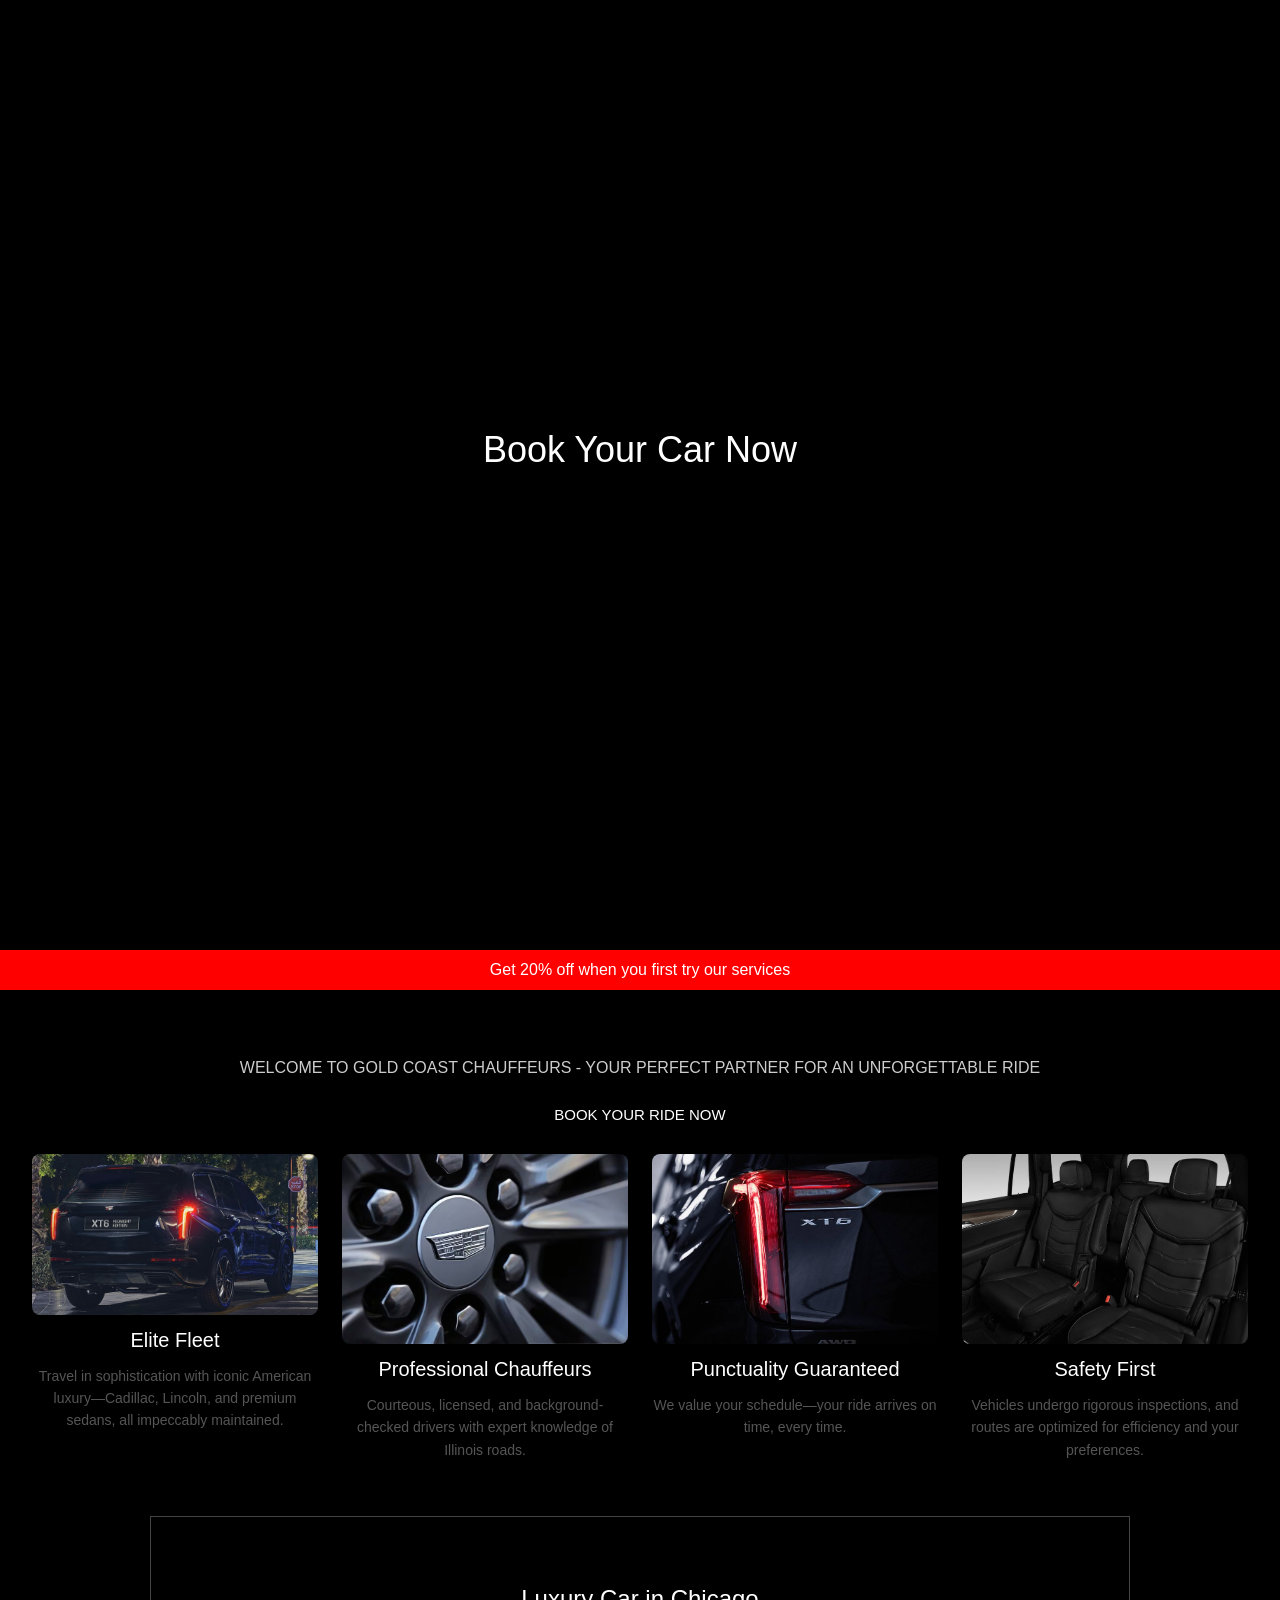
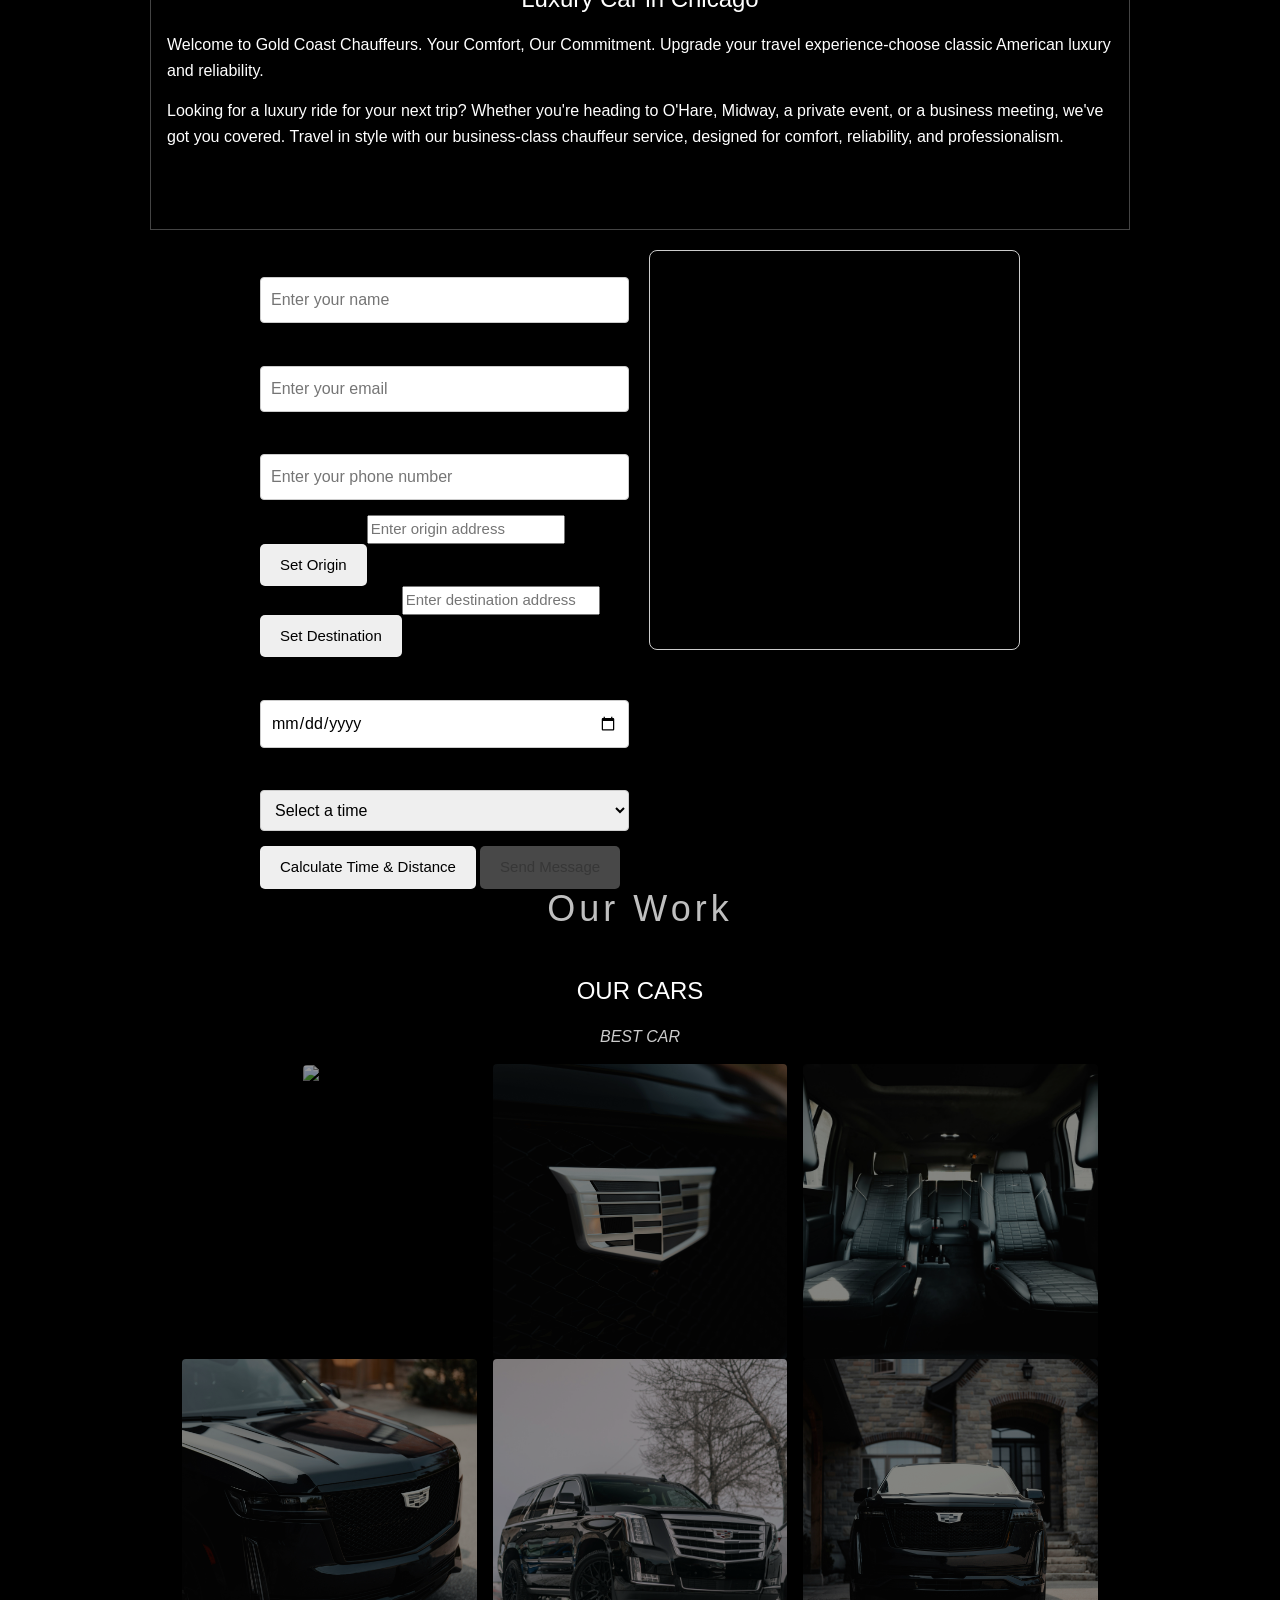
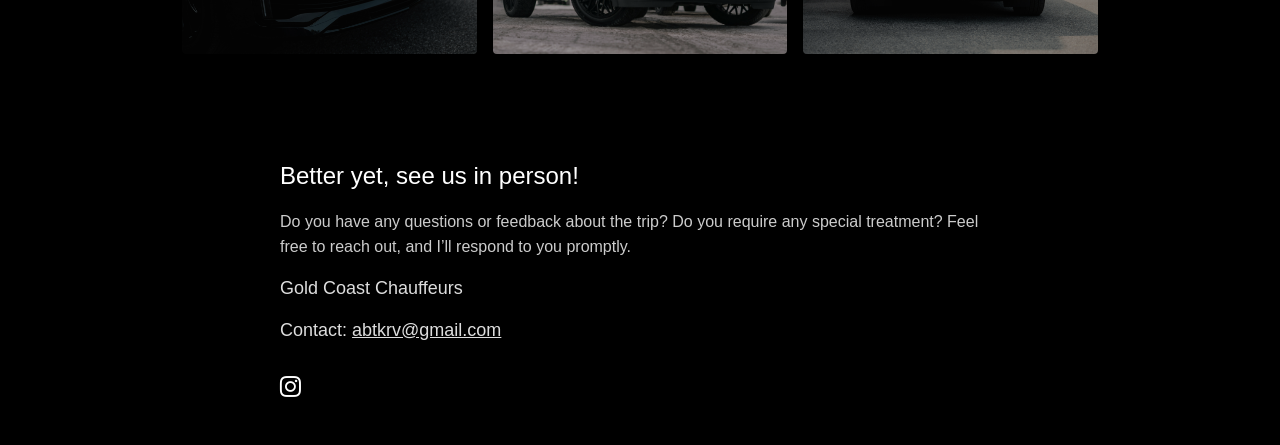
==== commit 239b3133: "Update index.html" ====
--- a/index.html
+++ b/index.html
@@ -458,13 +458,15 @@
                     <label for="phone">Your phone number</label>
                     <input id="phone" type="text" name="phone" placeholder="Enter your phone number" required>
                 </div>
-                <div class="form-field">
-                    <label for="location">Your Location</label>
-                    <input id="location" type="text" name="location" placeholder="Click on the map to select your location" required readonly>
+                <div>
+                    <label for="location">Origin Address:</label>
+                    <input type="text" id="location" placeholder="Enter origin address">
+                    <button id="set-origin-btn">Set Origin</button>
                 </div>
-                <div class="form-field">
-                    <label for="destination">Destination</label>
-                    <input id="destination" type="text" name="destination" placeholder="Click on the map to select your destination" required readonly>
+                <div>
+                    <label for="destination">Destination Address:</label>
+                    <input type="text" id="destination" placeholder="Enter destination address">
+                    <button id="set-destination-btn">Set Destination</button>
                 </div>
                 <div class="form-field">
                     <p id="distance-time"></p>
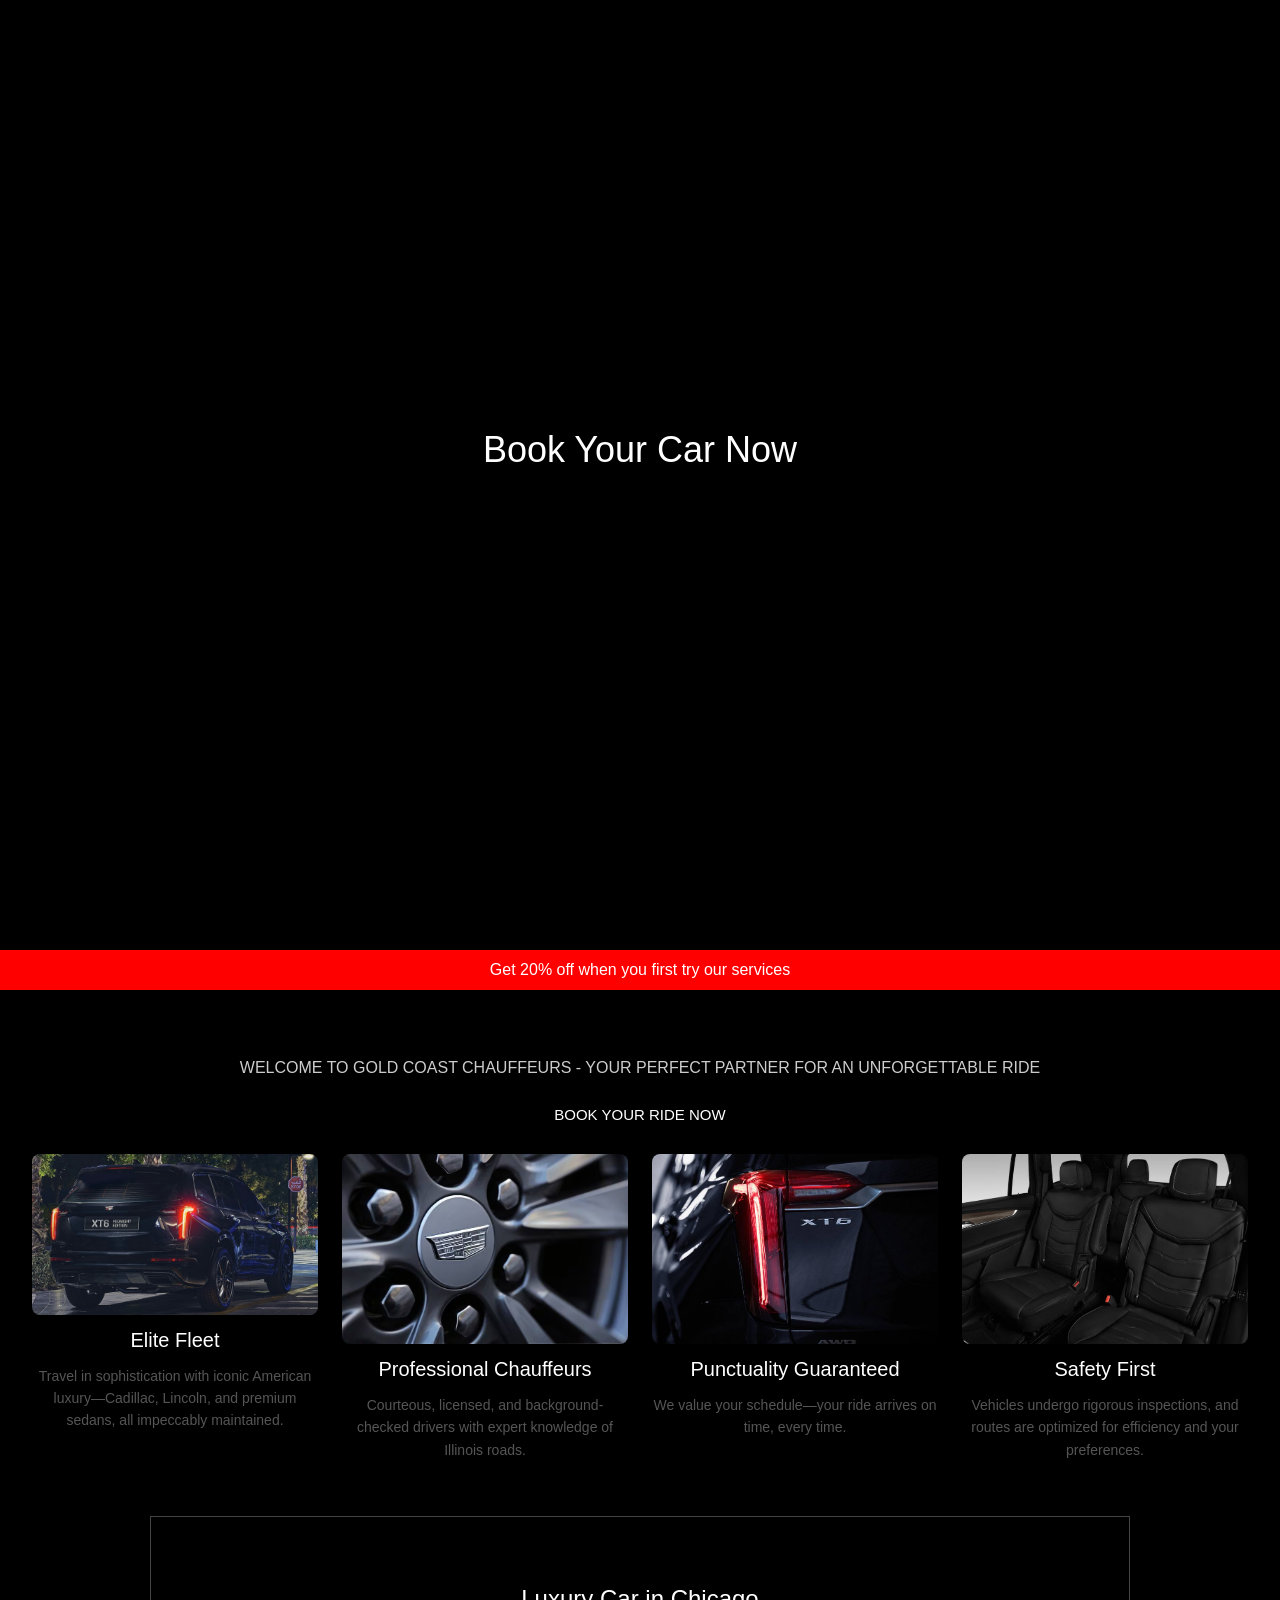
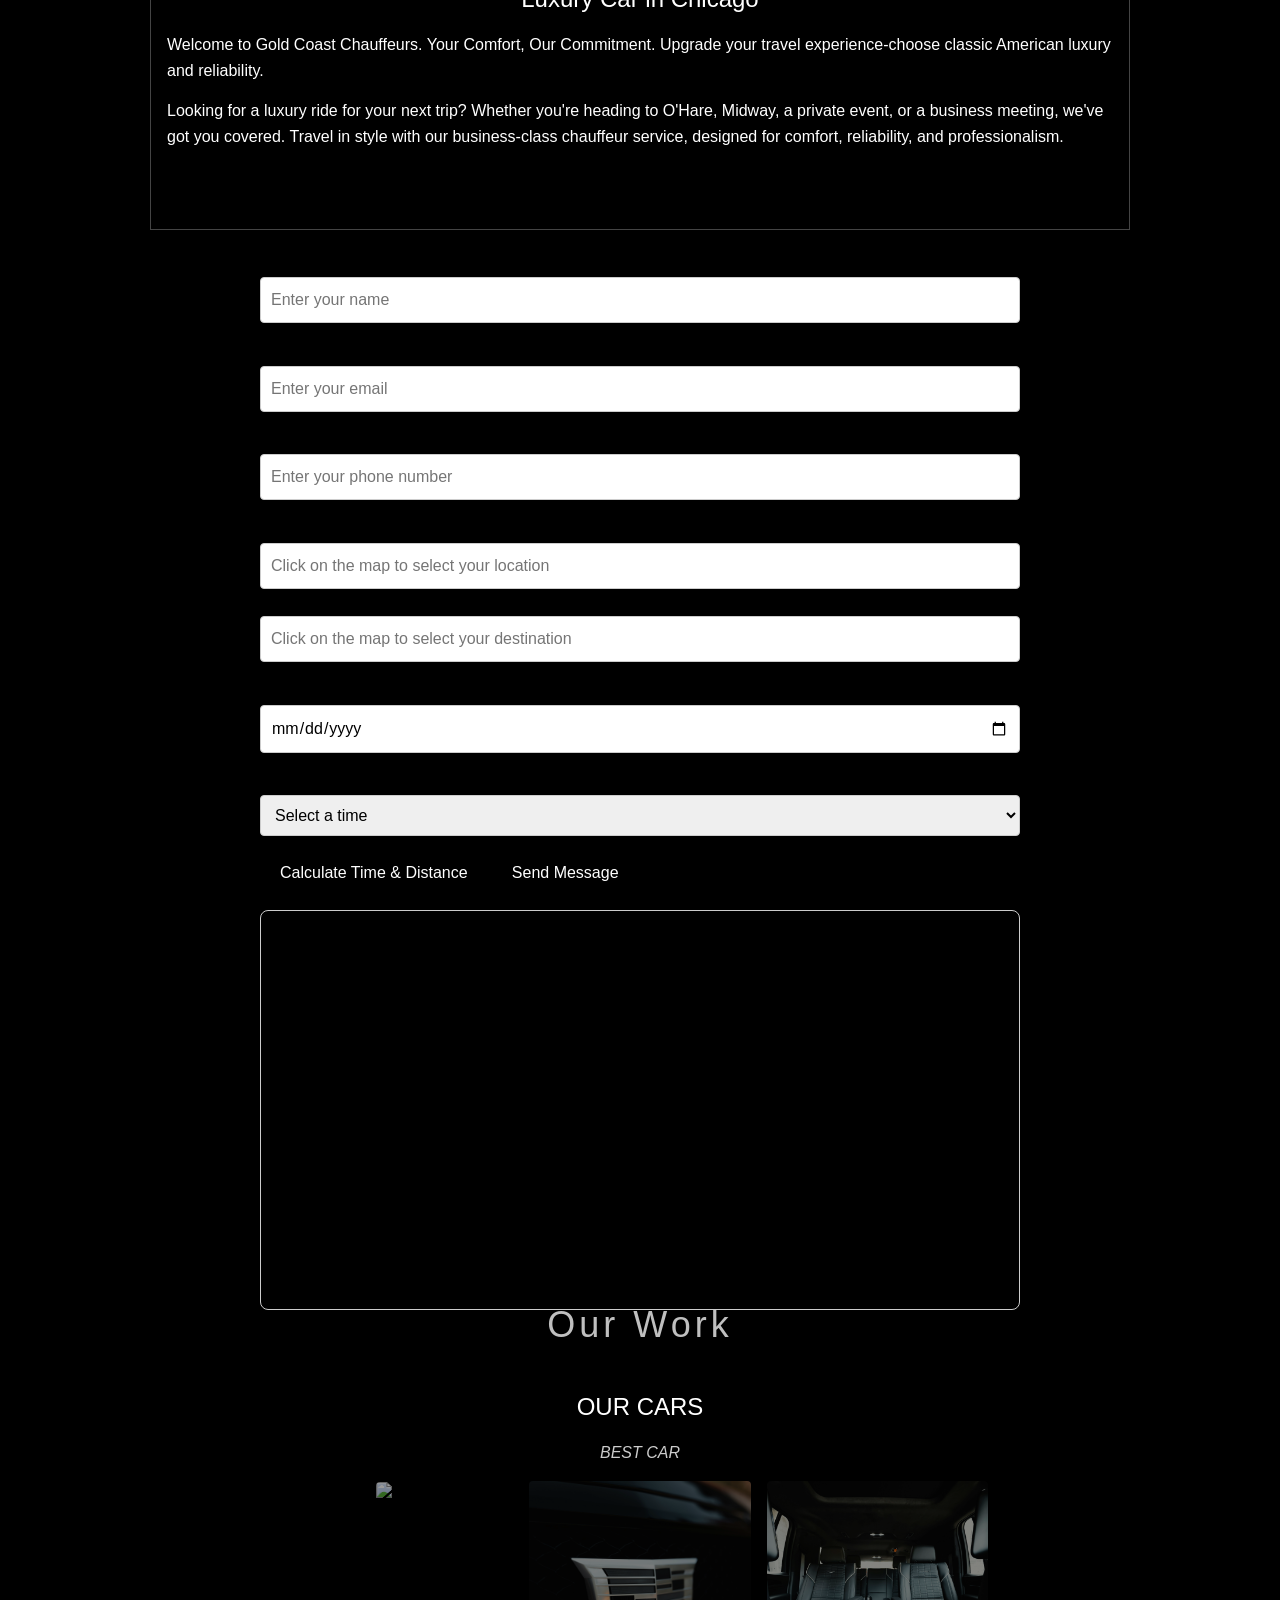
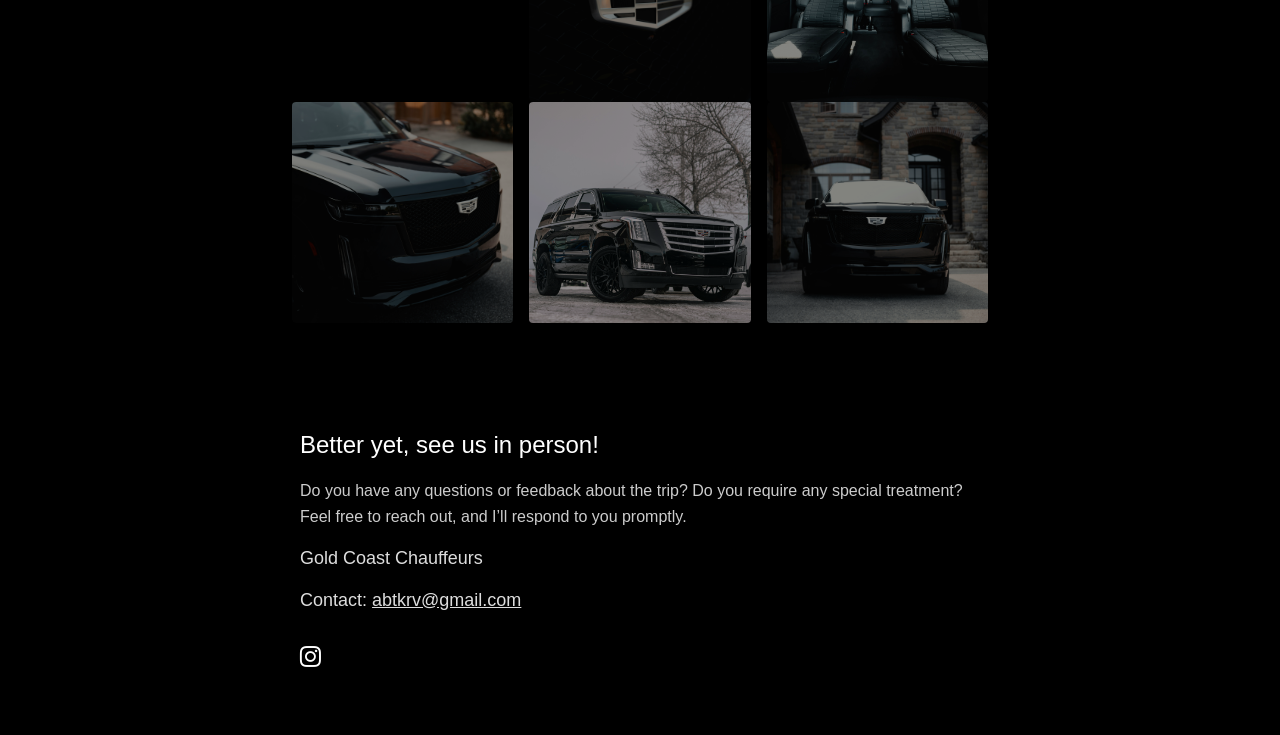
==== commit fbb68e3c: "Update index.html" ====
--- a/index.html
+++ b/index.html
@@ -458,16 +458,12 @@
                     <label for="phone">Your phone number</label>
                     <input id="phone" type="text" name="phone" placeholder="Enter your phone number" required>
                 </div>
-                <div>
-                    <label for="location">Origin Address:</label>
-                    <input type="text" id="location" placeholder="Enter origin address">
-                    <button id="set-origin-btn">Set Origin</button>
-                </div>
-                <div>
-                    <label for="destination">Destination Address:</label>
-                    <input type="text" id="destination" placeholder="Enter destination address">
-                    <button id="set-destination-btn">Set Destination</button>
-                </div>
+                <div class="form-field">
+                     <label for="location">Your Location</label>
+                     <input id="location" type="text" name="location" placeholder="Click on the map to select your location" required readonly>
+                <div class="form-field">
+                     <label for="destination">Destination</label>
+                     <input id="destination" type="text" name="destination" placeholder="Click on the map to select your destination" required readonly>
                 <div class="form-field">
                     <p id="distance-time"></p>
                 </div>
